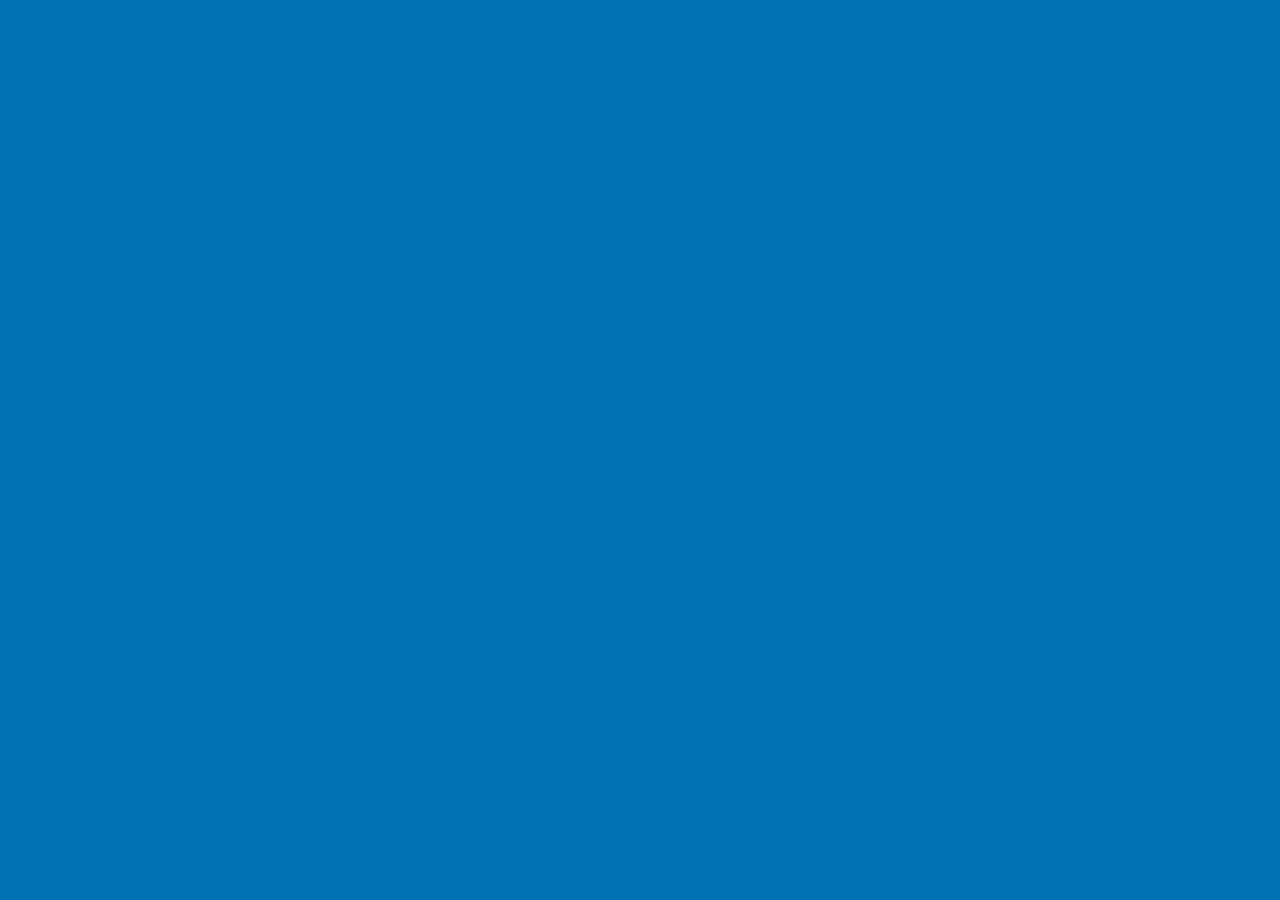
==== index.html @ d88641fb "first commit for my portfolio" ====
<!DOCTYPE html>
<html lang="en">

<head>
    <meta charset="UTF-8">
    <meta name="viewport" content="width=device-width, initial-scale=1.0">
    <meta http-equiv="X-UA-Compatible" content="ie=edge">
    <title>Kerry Bodle's Portfolio</title>
    <link rel="stylesheet" href="./css/main.css" type="text/css">
</head>

<body>

</body>

</html>
---- css/main.css ----
@import 'variables.css';
@import 'about.css';
@import 'body.css';
@import 'contact.css';
@import 'footer.css';
@import 'header.css';
@import 'navbar.css';
@import 'projects.css'
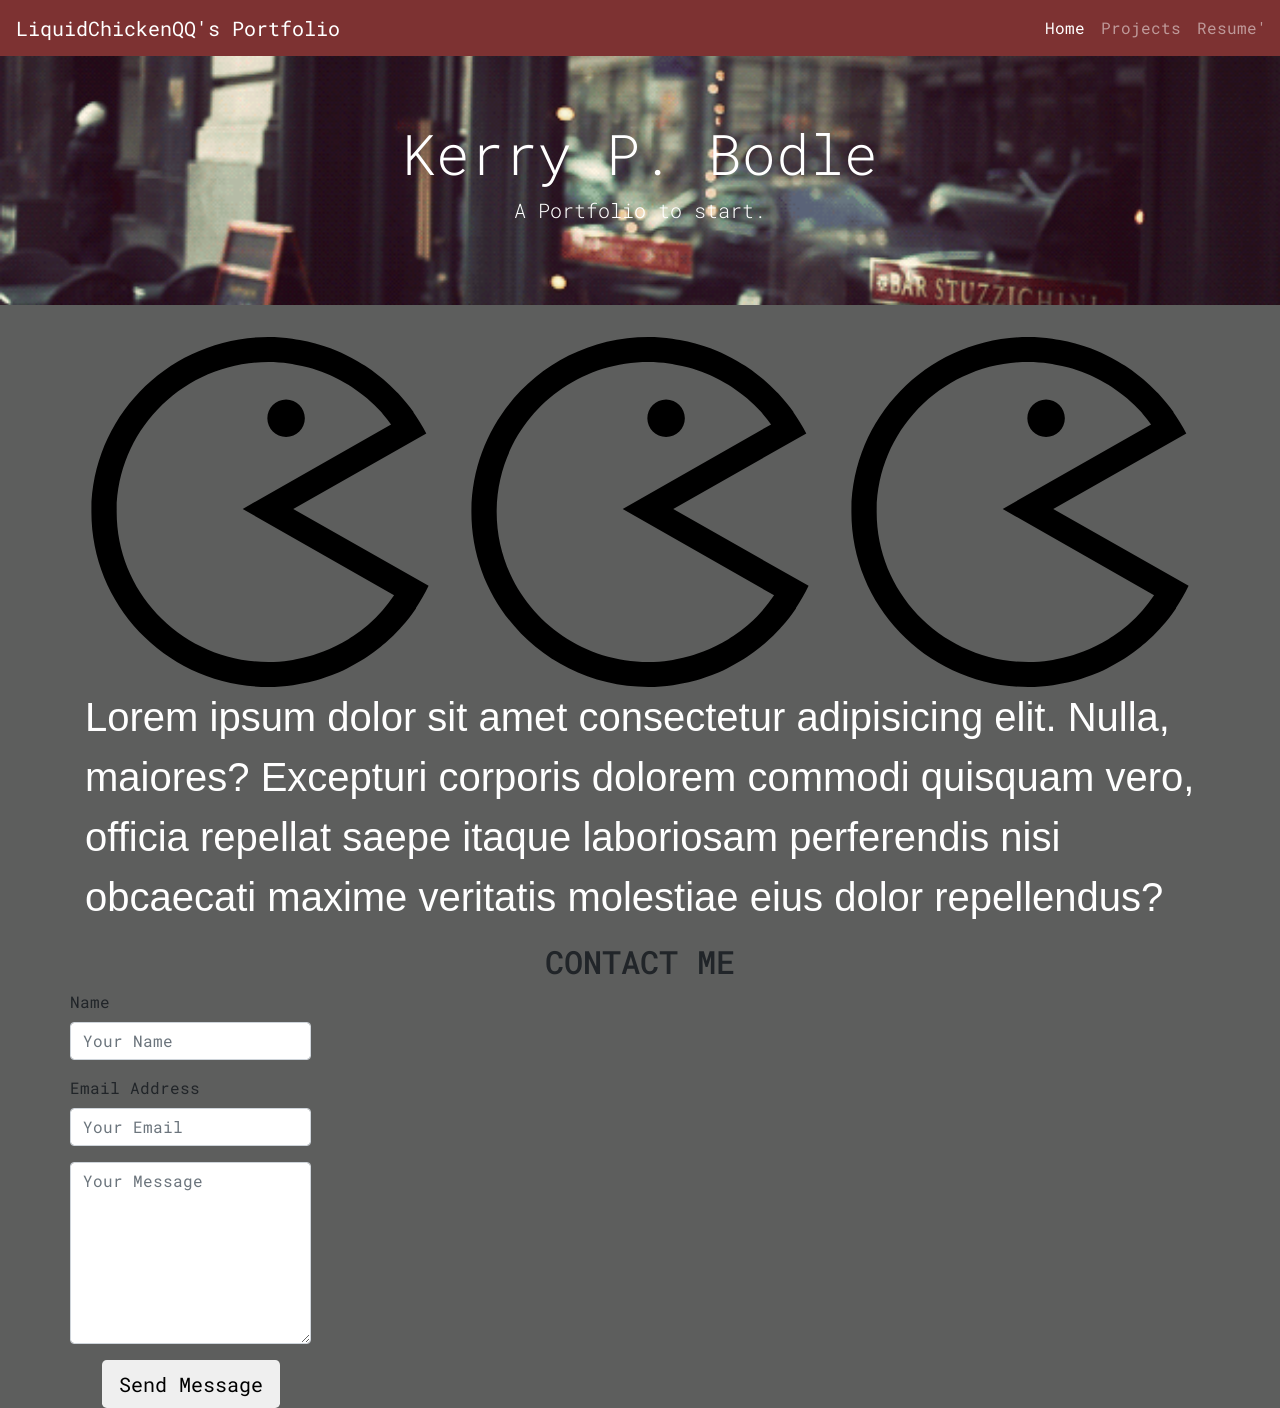
==== commit 88fe499e: "portfolio" ====
--- a/index.html
+++ b/index.html
@@ -6,10 +6,109 @@
     <meta name="viewport" content="width=device-width, initial-scale=1.0">
     <meta http-equiv="X-UA-Compatible" content="ie=edge">
     <title>Kerry Bodle's Portfolio</title>
+    <link rel="stylesheet" href="https://stackpath.bootstrapcdn.com/bootstrap/4.1.3/css/bootstrap.min.css" integrity="sha384-MCw98/SFnGE8fJT3GXwEOngsV7Zt27NXFoaoApmYm81iuXoPkFOJwJ8ERdknLPMO" crossorigin="anonymous">
+    <link href="https://fonts.googleapis.com/css?family=Roboto+Mono" rel="stylesheet">
     <link rel="stylesheet" href="./css/main.css" type="text/css">
+
 </head>
 
 <body>
+    <!-- navBar-->
+    <nav class="navbar navbar-expand-lg navbar-dark bg-dark" id="navStyle">
+        <a class="navbar-brand" href="#">LiquidChickenQQ's Portfolio</a>
+        <button class="navbar-toggler" type="button" data-toggle="collapse" data-target="#navbarNav" aria-controls="navbarNav" aria-expanded="false" aria-label="Toggle navigation">
+                  <span class="navbar-toggler-icon"></span>
+                </button>
+        <div class="collapse navbar-collapse" id="navbar">
+            <ul class="navbar-nav" id="listStyle">
+                <li class="nav-item active">
+                    <a class="nav-link" href="#">Home <span class="sr-only">(current)</span></a>
+                </li>
+                <li class="nav-item">
+                    <a class="nav-link" href="#">Projects</a>
+                </li>
+                <li class="nav-item">
+                    <a class="nav-link" href="#">Resume'</a>
+                </li>
+            </ul>
+        </div>
+    </nav>
+    <!-- jumbotron -->
+    <div class="jumbotron jumbotron-fluid" id="jumboStyle">
+        <div class="container">
+            <h1 class="display-4">Kerry P. Bodle</h1>
+            <p class="lead">A Portfolio to start. </p>
+        </div>
+    </div>
+
+    <!-- project -->
+    <div>
+        <div class="container">
+            <div class="row">
+
+                <div class="col-4">
+                    <a href="https://codepen.io/liquidchickenqq/pen/xaNjLV"><img src="./assets/pacman1.svg" id="projectPic"> </a>
+                </div>
+                <div class="col-4">
+                    <a href="https://liquidchickenqq.github.io/TutorialPage/"><img src="./assets/pacman1.svg" id="projectPic"> </a>
+                </div>
+                <div class="col-4">
+                    <a href="https://github.com/LiquidChickenQQ"><img src="./assets/pacman1.svg" id="projectPic"> </a>
+                </div>
+            </div>
+        </div>
+    </div>
+    </div>
+    <!-- about me -->
+    <div class="container">
+        <div class="row">
+            <div class="col-12">
+                <p id="aboutMe">Lorem ipsum dolor sit amet consectetur adipisicing elit. Nulla, maiores? Excepturi corporis dolorem commodi quisquam vero, officia repellat saepe itaque laboriosam perferendis nisi obcaecati maxime veritatis molestiae eius dolor repellendus?</p>
+            </div>
+        </div>
+    </div>
+
+    <section id="about"></section>
+    <section id="portfolio"></section>
+    <section id="contact">
+        <div class="container" id="contactMe">
+            <h2 class="text-center text-uppercase">Contact Me</h2>
+            <div class="row">
+                <form action="https://formspree.io/LiquidChickenQQ@gmail.com" method="POST">
+                    <div class="control-group">
+                        <div class="form-group">
+                            <label>Name</label>
+                            <input type="text" class="form-control" placeholder="Your Name" id="name" required data-validation-required-message="Please enter your name" name="name">
+                            <p class="help-block text-danger"></p>
+                        </div>
+                    </div>
+                    <div class="control-group">
+                        <div class="form-group">
+                            <label>Email Address</label>
+                            <input type="email" class="form-control" placeholder="Your Email" id="email" required data-validation-required-message="Please enter your email" name="_replyto">
+                            <p class="help-block text-danger"></p>
+                        </div>
+                    </div>
+                    <div class="control-group">
+                        <div class="form-group">
+                            <textarea class="form-control" rows="7" placeholder="Your Message" id="message" required data-validation-required-message="Please leave a message" name="message"></textarea>
+                            <p class="help-block text-danger"></p>
+                        </div>
+                    </div>
+                    <div class="text-center">
+                        <div id="success"></div>
+                        <button type="submit" class="btn btn-lg btn-black">
+             <i class="fa fa-paper-plane-o" aria-hidden="true"></i>
+             Send Message
+           </button>
+                    </div>
+                </form>
+            </div>
+        </div>
+    </section>
+    <script src="https://code.jquery.com/jquery-3.3.1.slim.min.js" integrity="sha384-q8i/X+965DzO0rT7abK41JStQIAqVgRVzpbzo5smXKp4YfRvH+8abtTE1Pi6jizo" crossorigin="anonymous"></script>
+    <script src="https://cdnjs.cloudflare.com/ajax/libs/popper.js/1.14.3/umd/popper.min.js" integrity="sha384-ZMP7rVo3mIykV+2+9J3UJ46jBk0WLaUAdn689aCwoqbBJiSnjAK/l8WvCWPIPm49" crossorigin="anonymous"></script>
+    <script src="https://stackpath.bootstrapcdn.com/bootstrap/4.1.3/js/bootstrap.min.js" integrity="sha384-ChfqqxuZUCnJSK3+MXmPNIyE6ZbWh2IMqE241rYiqJxyMiZ6OW/JmZQ5stwEULTy" crossorigin="anonymous"></script>
 
 </body>
 
--- a/css/main.css
+++ b/css/main.css
@@ -5,4 +5,4 @@
 @import 'footer.css';
 @import 'header.css';
 @import 'navbar.css';
-@import 'projects.css'+@import 'projects.css';
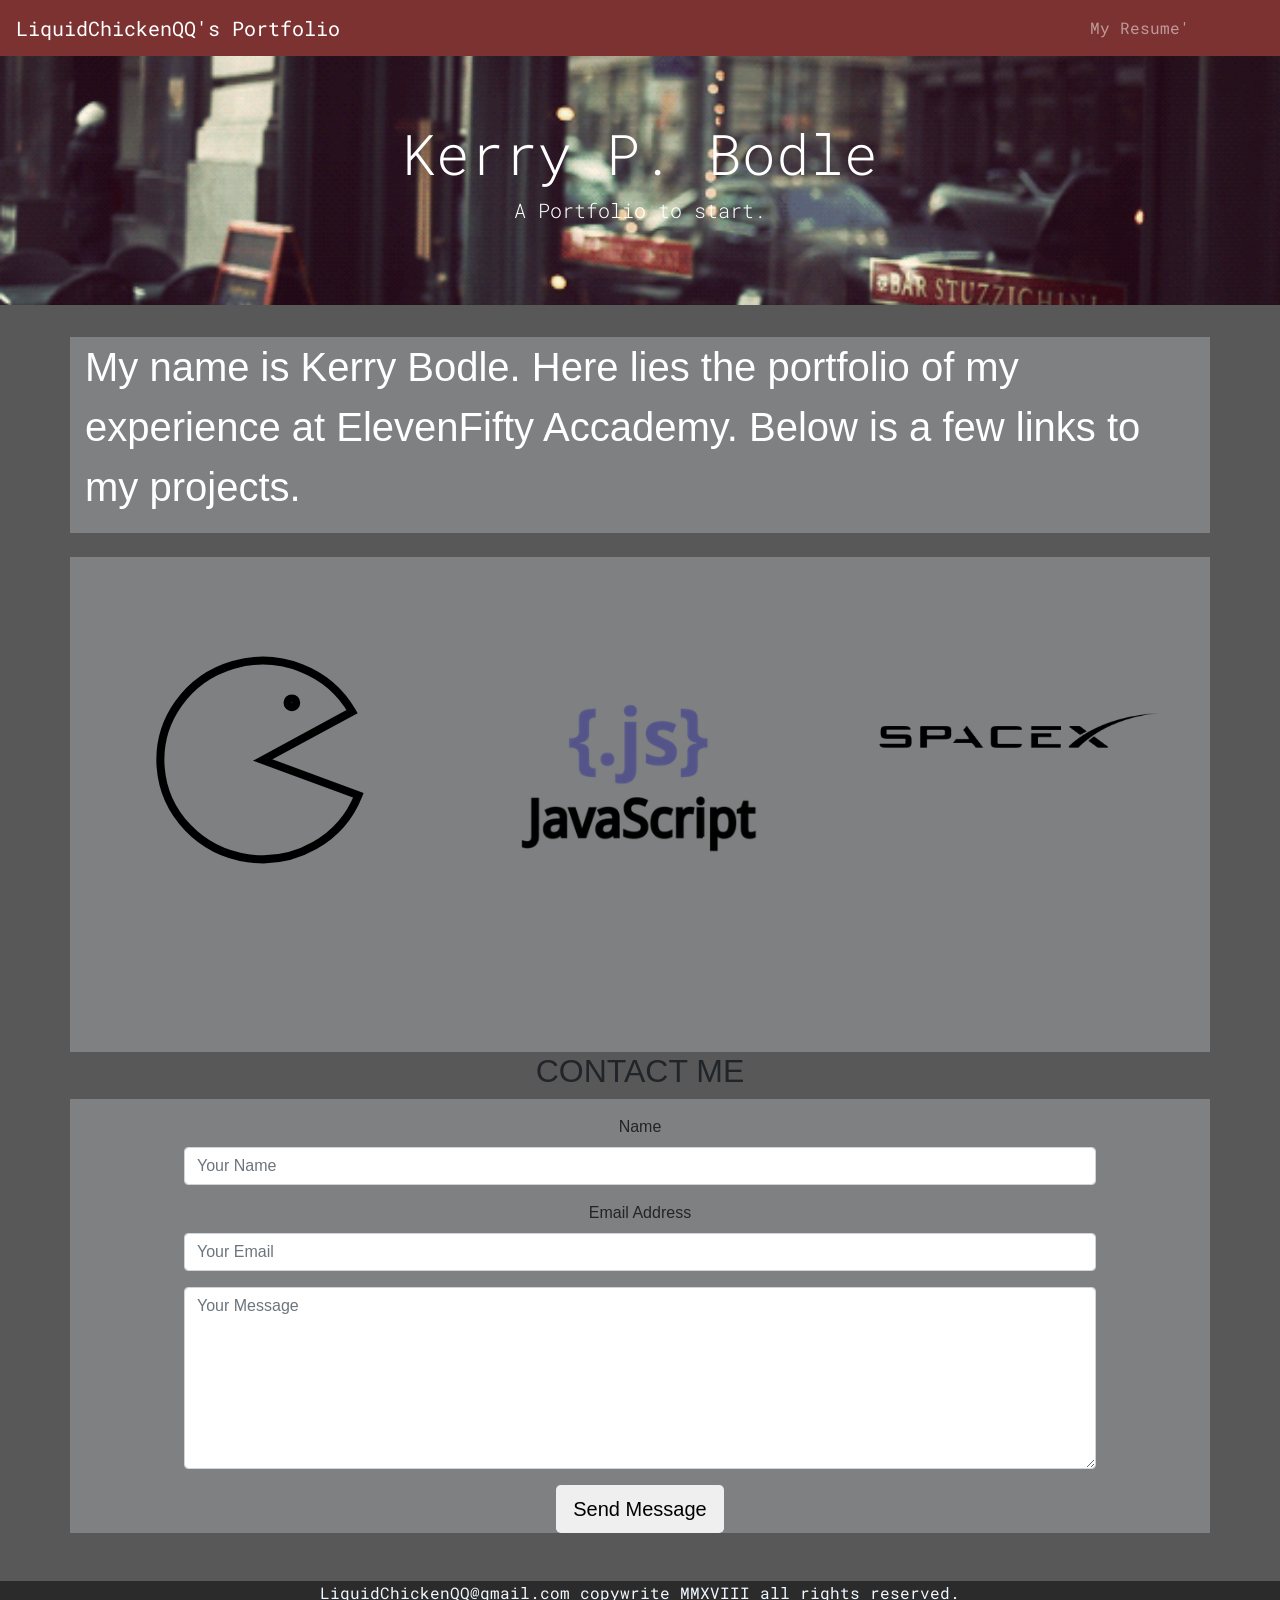
==== commit 3f684e5b: "second commit" ====
--- a/index.html
+++ b/index.html
@@ -21,14 +21,9 @@
                 </button>
         <div class="collapse navbar-collapse" id="navbar">
             <ul class="navbar-nav" id="listStyle">
-                <li class="nav-item active">
-                    <a class="nav-link" href="#">Home <span class="sr-only">(current)</span></a>
-                </li>
+
                 <li class="nav-item">
-                    <a class="nav-link" href="#">Projects</a>
-                </li>
-                <li class="nav-item">
-                    <a class="nav-link" href="#">Resume'</a>
+                    <a class="nav-link" href="./assets/Kerry Bodle Resume_design.pdf">My Resume'</a>
                 </li>
             </ul>
         </div>
@@ -40,6 +35,15 @@
             <p class="lead">A Portfolio to start. </p>
         </div>
     </div>
+    <!-- about me -->
+    <div class="container">
+        <div class="row">
+            <div class="col-12">
+                <p id="aboutMe">My name is Kerry Bodle. Here lies the portfolio of my experience at ElevenFifty Accademy. Below is a few links to my projects.</p>
+            </div>
+        </div>
+    </div>
+    <br>
 
     <!-- project -->
     <div>
@@ -47,64 +51,68 @@
             <div class="row">
 
                 <div class="col-4">
-                    <a href="https://codepen.io/liquidchickenqq/pen/xaNjLV"><img src="./assets/pacman1.svg" id="projectPic"> </a>
+                    <a href="https://codepen.io/liquidchickenqq/pen/xaNjLV"><img src="./assets/pacman2.svg" id="projectPic"> </a>
                 </div>
                 <div class="col-4">
-                    <a href="https://liquidchickenqq.github.io/TutorialPage/"><img src="./assets/pacman1.svg" id="projectPic"> </a>
+                    <a href="https://liquidchickenqq.github.io/TutorialPage/"><img src="./assets/javascript-svg-6.svg" id="projectPic"> </a>
                 </div>
                 <div class="col-4">
-                    <a href="https://github.com/LiquidChickenQQ"><img src="./assets/pacman1.svg" id="projectPic"> </a>
+                    <a href="https://gold-badge-api-project.firebaseapp.com/"><img src="./assets/pacman3.png" id="projectPic"> </a>
                 </div>
             </div>
         </div>
     </div>
     </div>
-    <!-- about me -->
-    <div class="container">
-        <div class="row">
-            <div class="col-12">
-                <p id="aboutMe">Lorem ipsum dolor sit amet consectetur adipisicing elit. Nulla, maiores? Excepturi corporis dolorem commodi quisquam vero, officia repellat saepe itaque laboriosam perferendis nisi obcaecati maxime veritatis molestiae eius dolor repellendus?</p>
-            </div>
-        </div>
-    </div>
+
 
     <section id="about"></section>
     <section id="portfolio"></section>
     <section id="contact">
-        <div class="container" id="contactMe">
-            <h2 class="text-center text-uppercase">Contact Me</h2>
-            <div class="row">
-                <form action="https://formspree.io/LiquidChickenQQ@gmail.com" method="POST">
-                    <div class="control-group">
-                        <div class="form-group">
-                            <label>Name</label>
-                            <input type="text" class="form-control" placeholder="Your Name" id="name" required data-validation-required-message="Please enter your name" name="name">
-                            <p class="help-block text-danger"></p>
+
+        <div class="contactMeGroup">
+            <div class="container" id="contactMe">
+                <h2 class="text-center text-uppercase">Contact Me</h2>
+                <div class="row">
+                    <form action="https://formspree.io/LiquidChickenQQ@gmail.com" method="POST">
+                        <div class="control-group">
+                            <div class="form-group">
+                                <span>
+                                <p class="span-contact"></p>
+                                </span>
+                                <label>Name</label>
+                                <input type="text" class="form-control" placeholder="Your Name" id="name" required data-validation-required-message="Please enter your name" name="name">
+                                <p class="help-block text-danger"></p>
+                            </div>
                         </div>
-                    </div>
-                    <div class="control-group">
-                        <div class="form-group">
-                            <label>Email Address</label>
-                            <input type="email" class="form-control" placeholder="Your Email" id="email" required data-validation-required-message="Please enter your email" name="_replyto">
-                            <p class="help-block text-danger"></p>
+                        <div class="control-group">
+                            <div class="form-group">
+                                <label>Email Address</label>
+                                <input type="email" class="form-control" placeholder="Your Email" id="email" required data-validation-required-message="Please enter your email" name="_replyto">
+                                <p class="help-block text-danger"></p>
+                            </div>
                         </div>
-                    </div>
-                    <div class="control-group">
-                        <div class="form-group">
-                            <textarea class="form-control" rows="7" placeholder="Your Message" id="message" required data-validation-required-message="Please leave a message" name="message"></textarea>
-                            <p class="help-block text-danger"></p>
+                        <div class="control-group">
+                            <div class="form-group">
+                                <textarea class="form-control" rows="7" placeholder="Your Message" id="message" required data-validation-required-message="Please leave a message" name="message"></textarea>
+                                <p class="help-block text-danger"></p>
+                            </div>
                         </div>
-                    </div>
-                    <div class="text-center">
-                        <div id="success"></div>
-                        <button type="submit" class="btn btn-lg btn-black">
+                        <div class="text-center">
+                            <div id="success"></div>
+                            <button type="submit" class="btn btn-lg btn-black">
              <i class="fa fa-paper-plane-o" aria-hidden="true"></i>
              Send Message
            </button>
-                    </div>
-                </form>
+                        </div>
+                    </form>
+                </div>
             </div>
         </div>
+        <br>
+        <br>
+        <footer>
+            <p>LiquidChickenQQ@gmail.com copywrite MMXVIII all rights reserved.</p>
+        </footer>
     </section>
     <script src="https://code.jquery.com/jquery-3.3.1.slim.min.js" integrity="sha384-q8i/X+965DzO0rT7abK41JStQIAqVgRVzpbzo5smXKp4YfRvH+8abtTE1Pi6jizo" crossorigin="anonymous"></script>
     <script src="https://cdnjs.cloudflare.com/ajax/libs/popper.js/1.14.3/umd/popper.min.js" integrity="sha384-ZMP7rVo3mIykV+2+9J3UJ46jBk0WLaUAdn689aCwoqbBJiSnjAK/l8WvCWPIPm49" crossorigin="anonymous"></script>
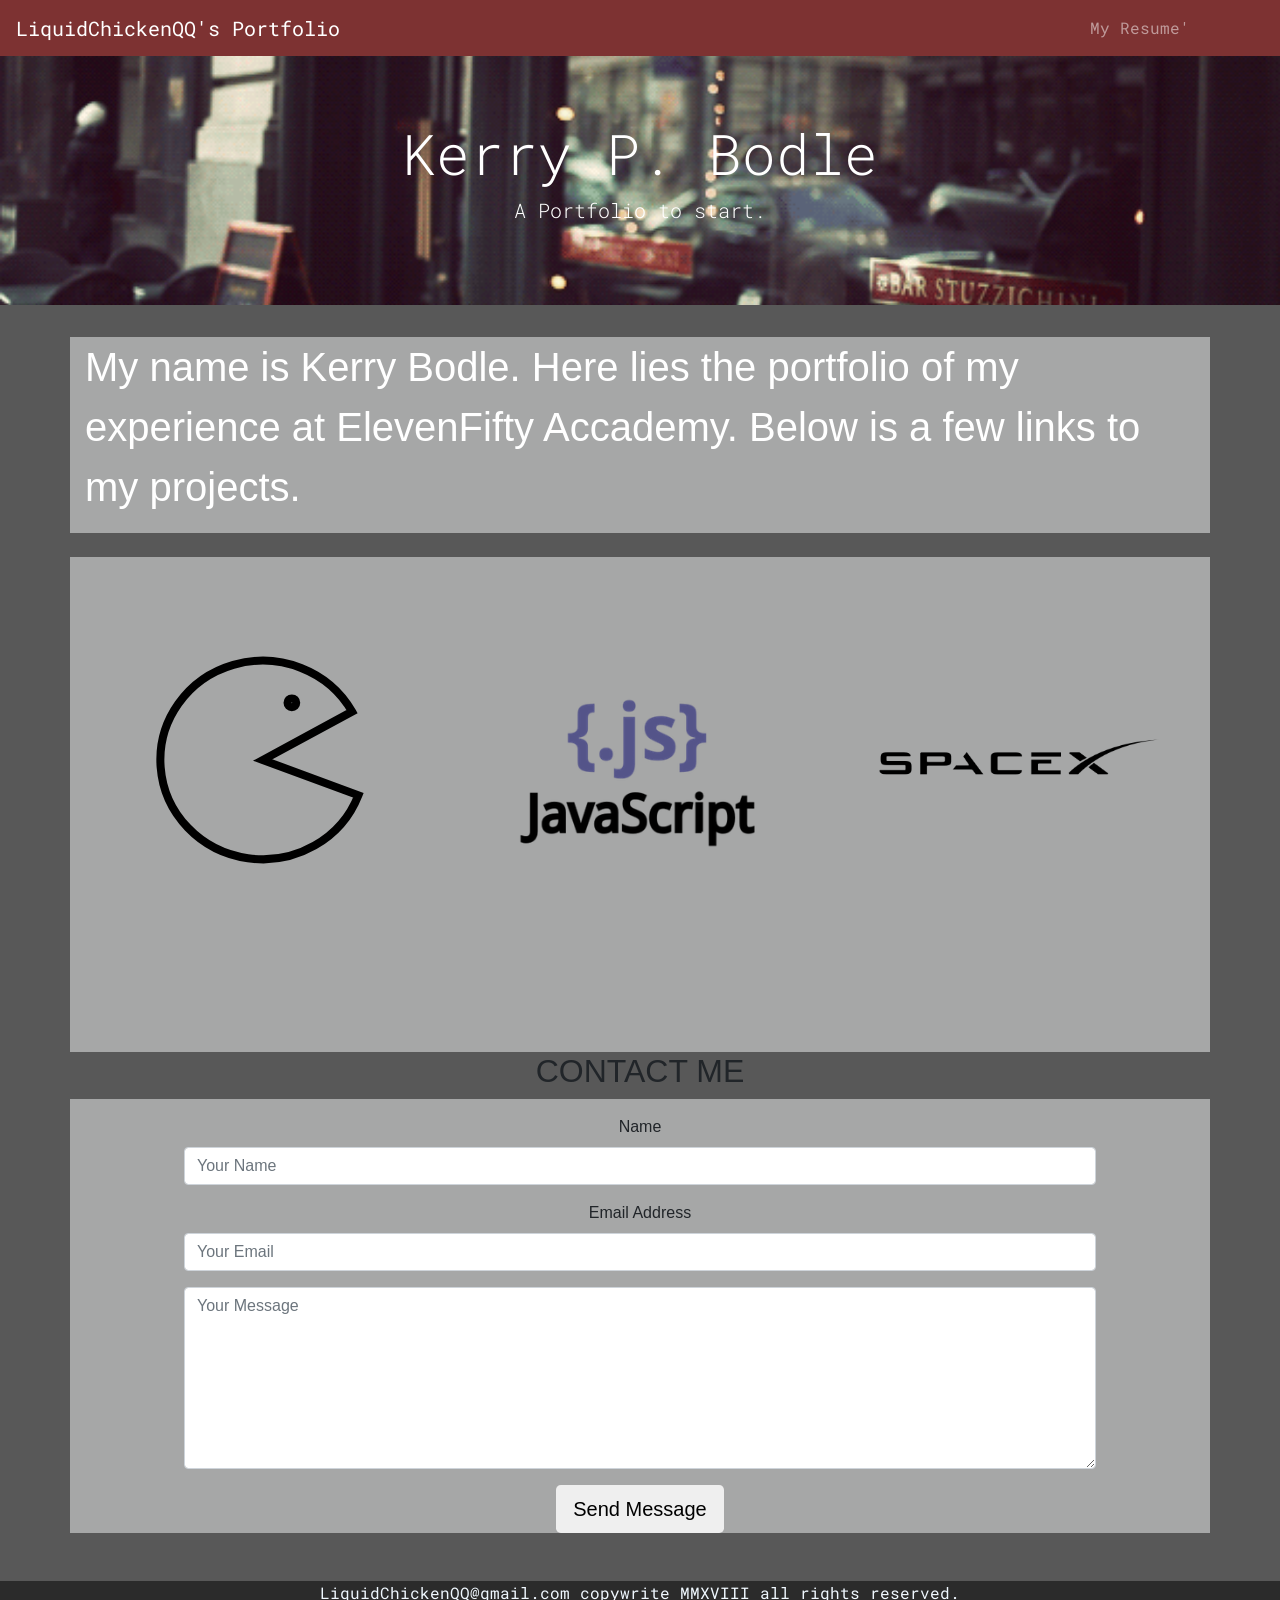
==== commit 0dd8f49e: "third commit" ====
--- a/index.html
+++ b/index.html
@@ -57,7 +57,7 @@
                     <a href="https://liquidchickenqq.github.io/TutorialPage/"><img src="./assets/javascript-svg-6.svg" id="projectPic"> </a>
                 </div>
                 <div class="col-4">
-                    <a href="https://gold-badge-api-project.firebaseapp.com/"><img src="./assets/pacman3.png" id="projectPic"> </a>
+                    <a href="https://gold-badge-api-project.firebaseapp.com/"><img src="./assets/pacman3.svg" id="projectPic"> </a>
                 </div>
             </div>
         </div>
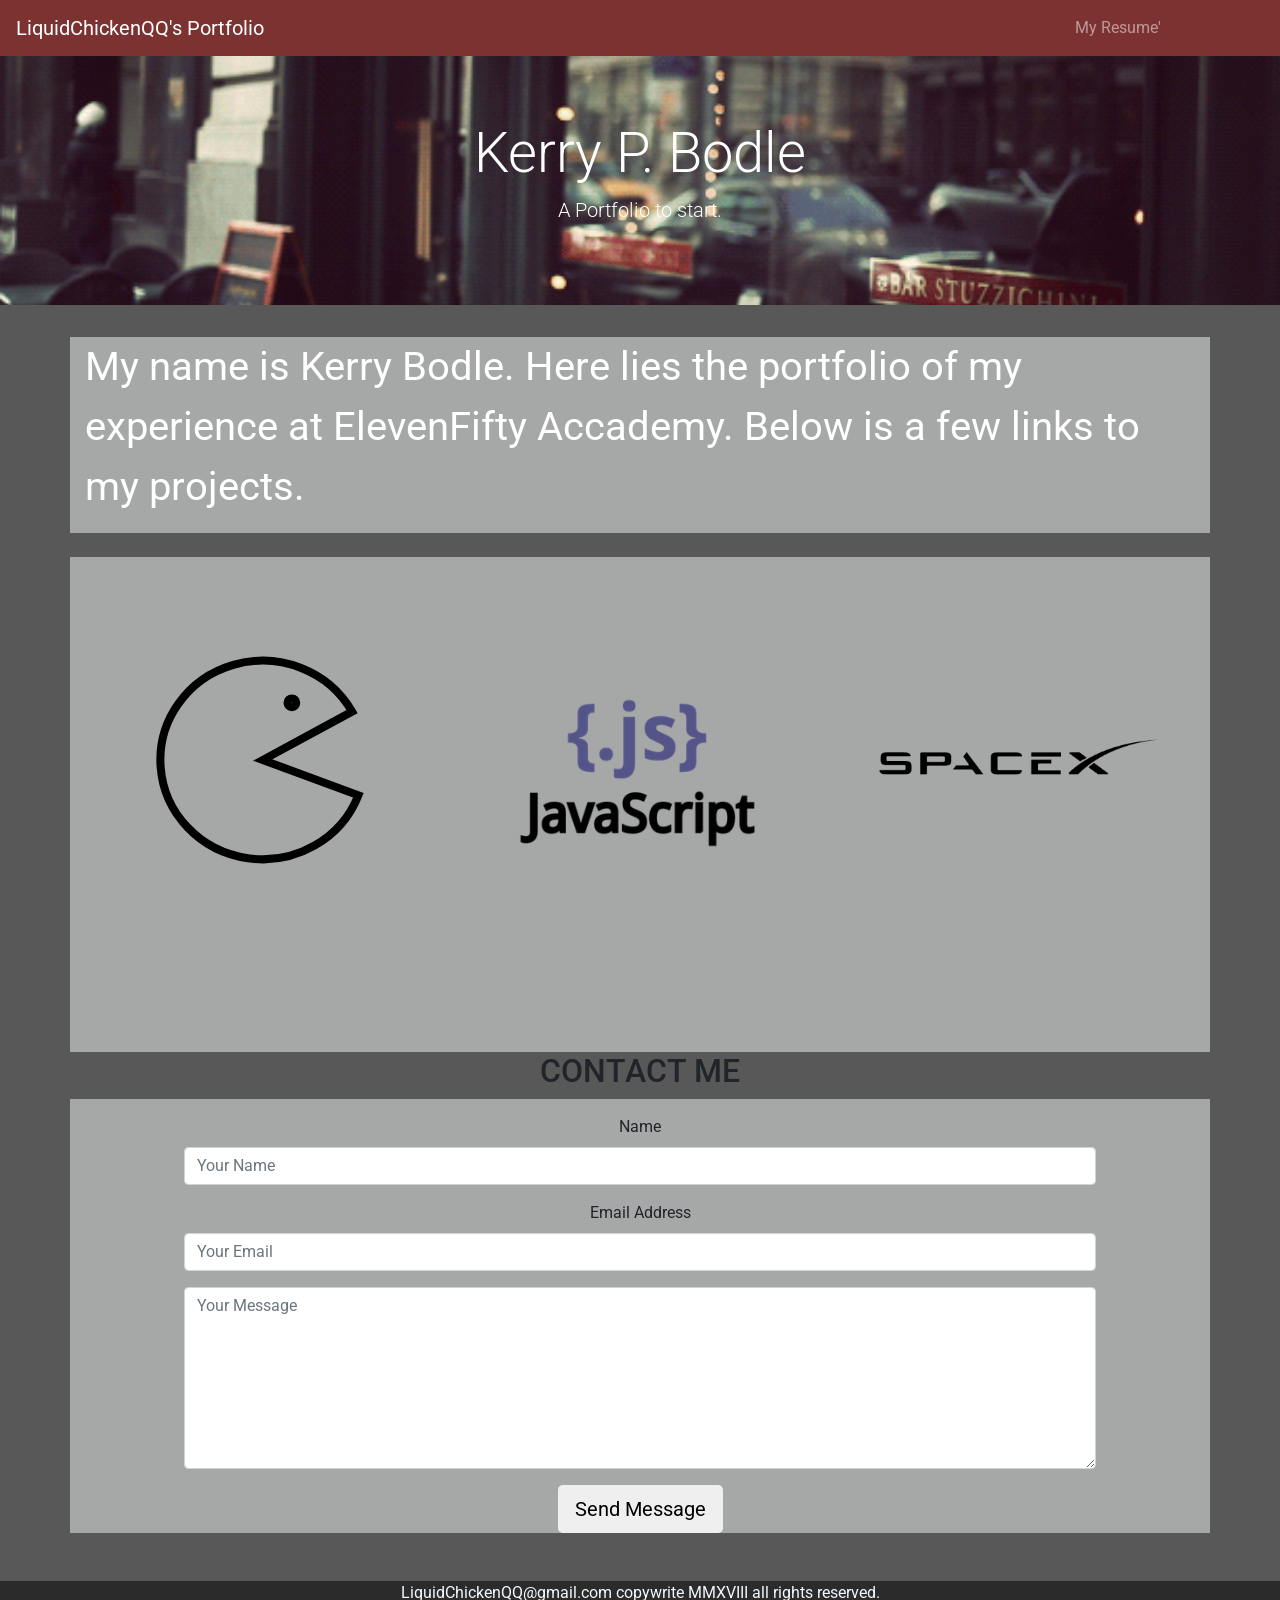
==== commit c6886fbe: "Add files via upload" ====
--- a/index.html
+++ b/index.html
@@ -7,7 +7,7 @@
     <meta http-equiv="X-UA-Compatible" content="ie=edge">
     <title>Kerry Bodle's Portfolio</title>
     <link rel="stylesheet" href="https://stackpath.bootstrapcdn.com/bootstrap/4.1.3/css/bootstrap.min.css" integrity="sha384-MCw98/SFnGE8fJT3GXwEOngsV7Zt27NXFoaoApmYm81iuXoPkFOJwJ8ERdknLPMO" crossorigin="anonymous">
-    <link href="https://fonts.googleapis.com/css?family=Roboto+Mono" rel="stylesheet">
+    <link href="https://fonts.googleapis.com/css?family=Open+Sans:300|Roboto:300" rel="stylesheet">
     <link rel="stylesheet" href="./css/main.css" type="text/css">
 
 </head>
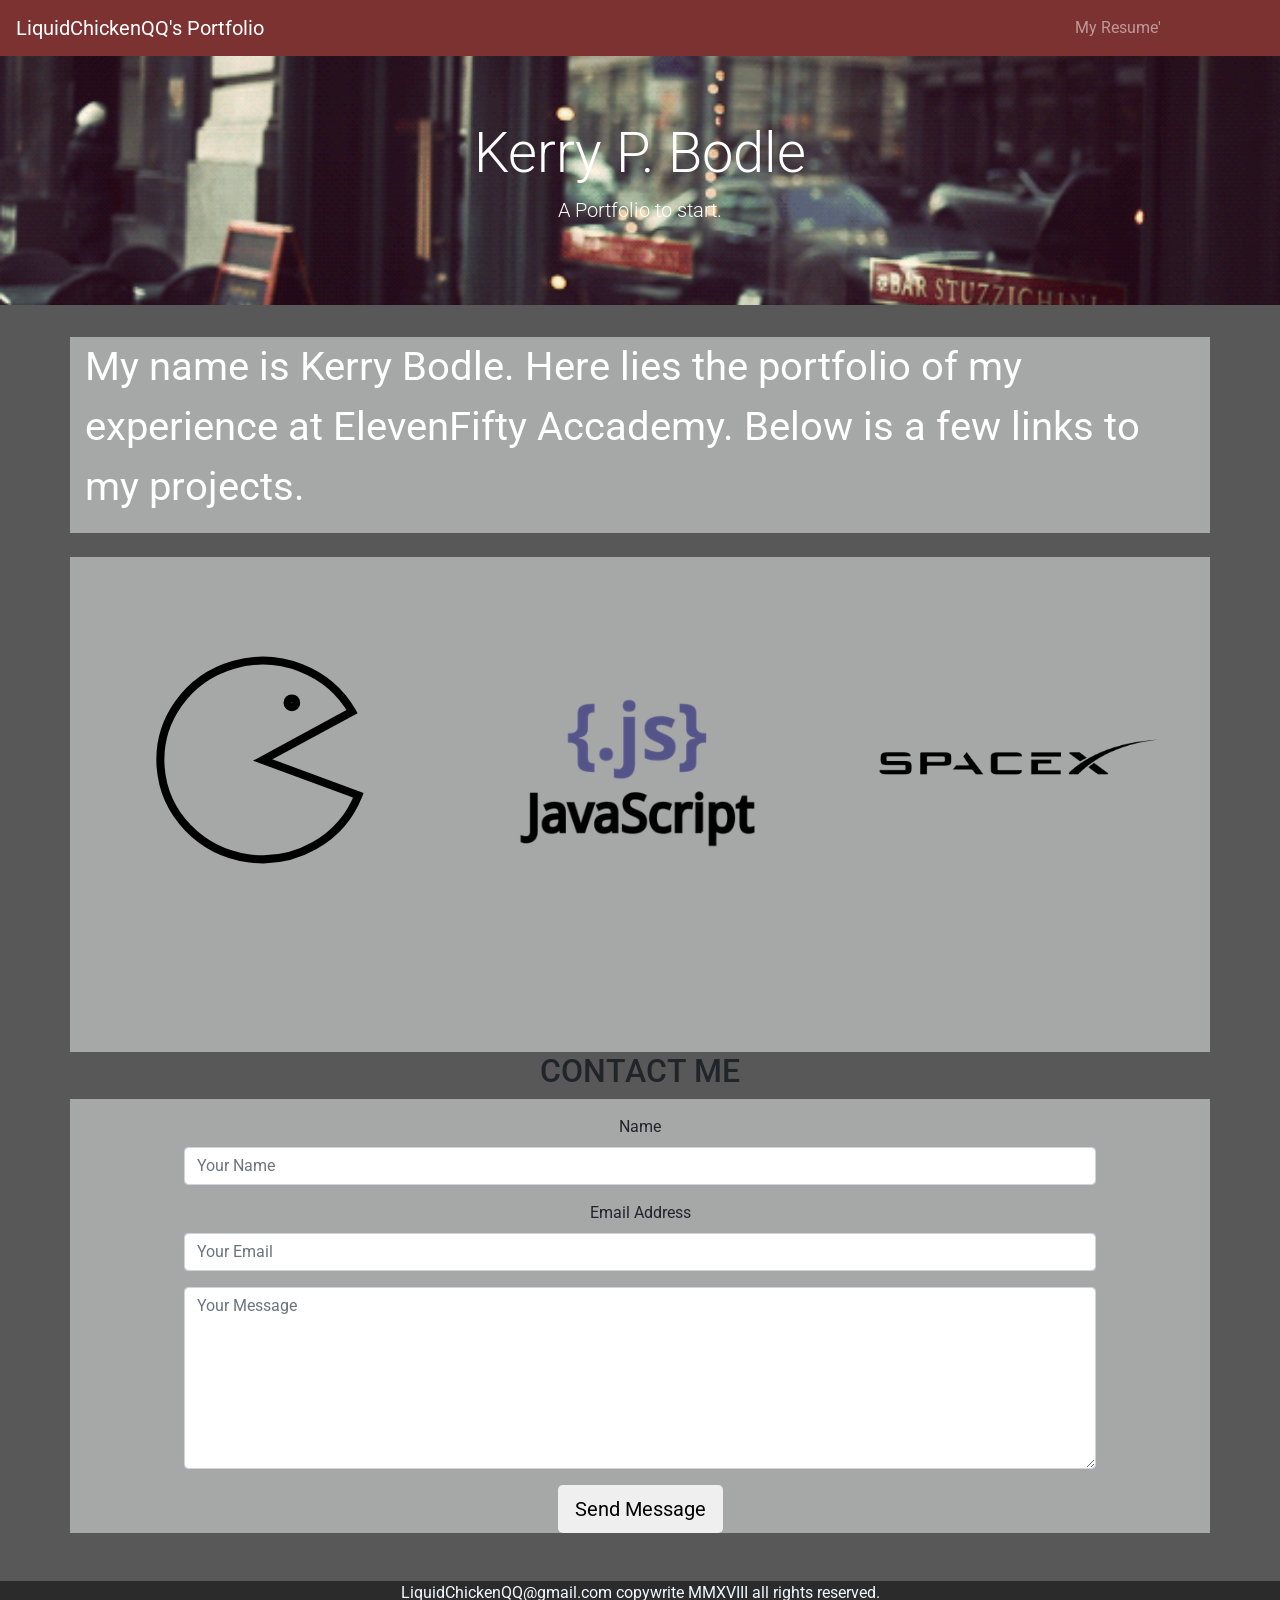
==== commit 4fa9786a: "Add files via upload" ====
--- a/index.html
+++ b/index.html
@@ -9,6 +9,7 @@
     <link rel="stylesheet" href="https://stackpath.bootstrapcdn.com/bootstrap/4.1.3/css/bootstrap.min.css" integrity="sha384-MCw98/SFnGE8fJT3GXwEOngsV7Zt27NXFoaoApmYm81iuXoPkFOJwJ8ERdknLPMO" crossorigin="anonymous">
     <link href="https://fonts.googleapis.com/css?family=Open+Sans:300|Roboto:300" rel="stylesheet">
     <link rel="stylesheet" href="./css/main.css" type="text/css">
+    <link rel="icon" type="image/png" sizes="16x16" href="./assets/favicon-32x32.png">
 
 </head>
 
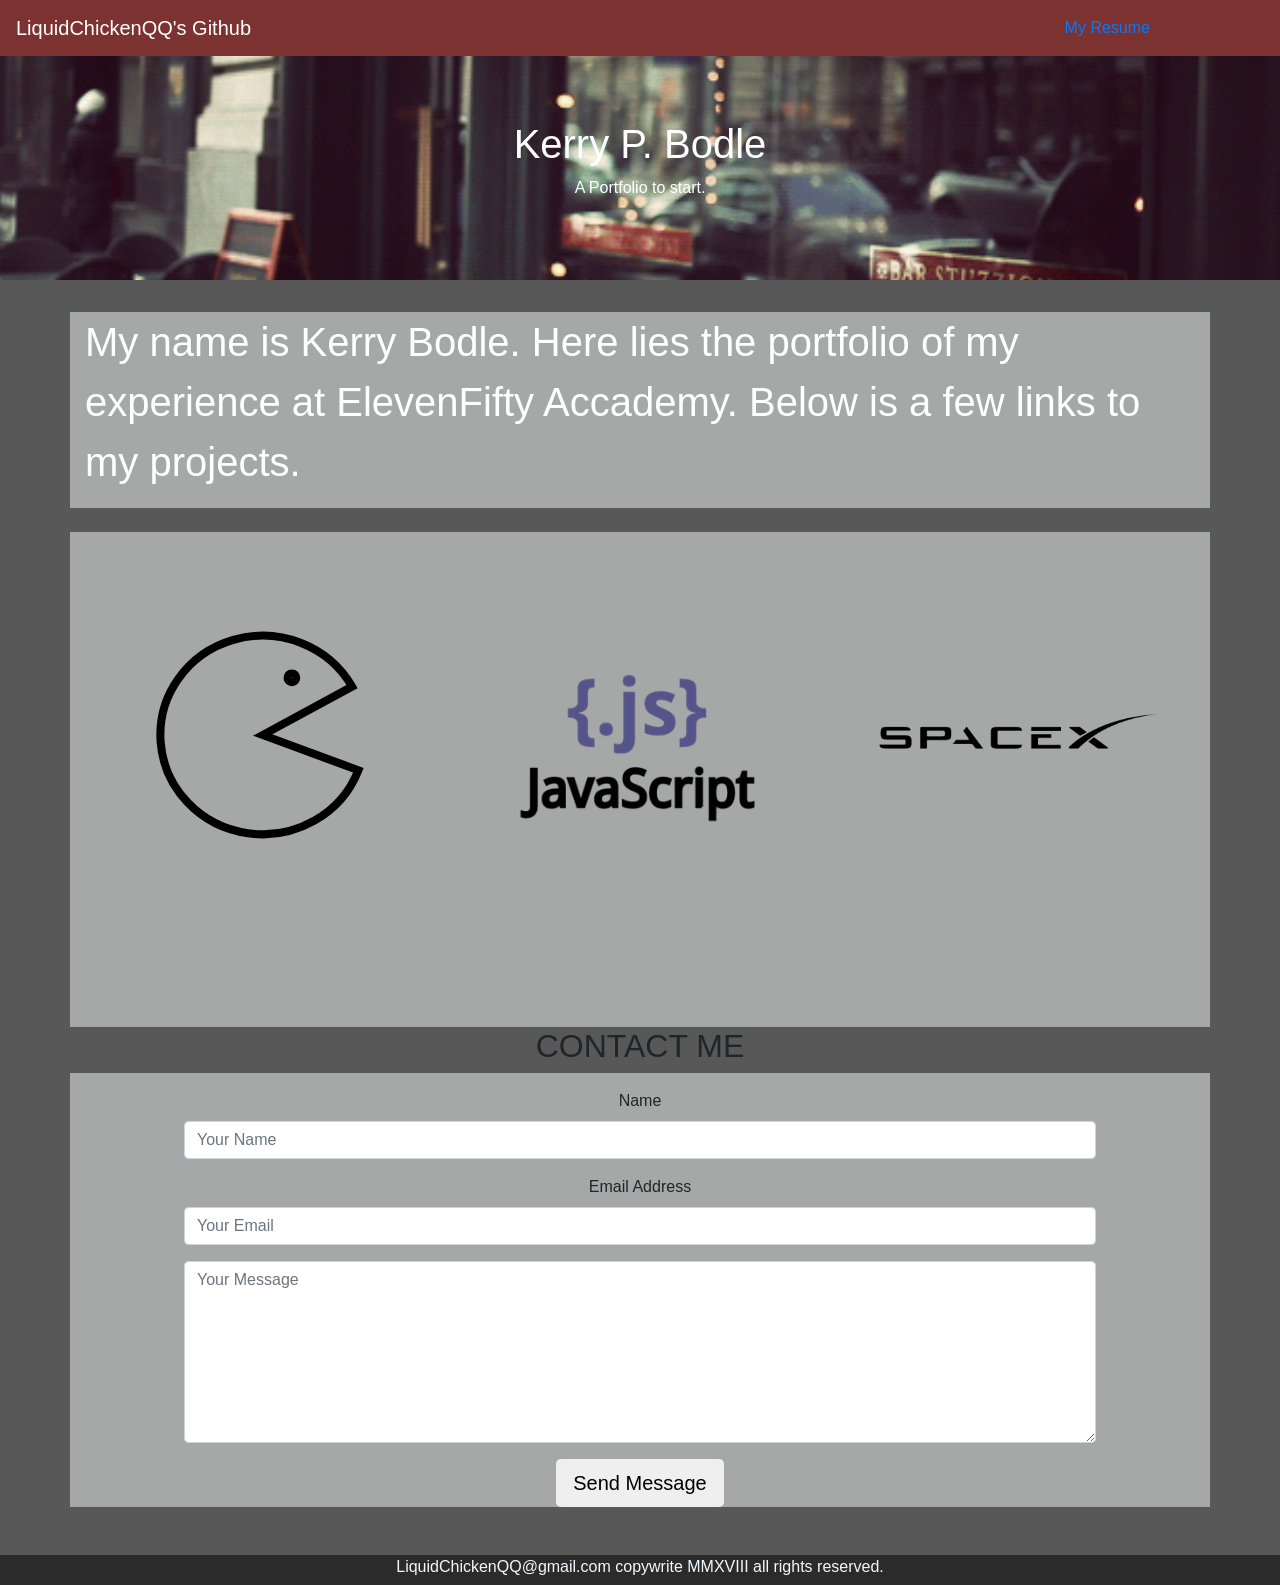
==== commit 09229024: "Add files via upload" ====
--- a/index.html
+++ b/index.html
@@ -7,16 +7,16 @@
     <meta http-equiv="X-UA-Compatible" content="ie=edge">
     <title>Kerry Bodle's Portfolio</title>
     <link rel="stylesheet" href="https://stackpath.bootstrapcdn.com/bootstrap/4.1.3/css/bootstrap.min.css" integrity="sha384-MCw98/SFnGE8fJT3GXwEOngsV7Zt27NXFoaoApmYm81iuXoPkFOJwJ8ERdknLPMO" crossorigin="anonymous">
-    <link href="https://fonts.googleapis.com/css?family=Open+Sans:300|Roboto:300" rel="stylesheet">
+    <link href="https://fonts.googleapis.com/css?family=Open+Sans:300" rel="stylesheet">
     <link rel="stylesheet" href="./css/main.css" type="text/css">
     <link rel="icon" type="image/png" sizes="16x16" href="./assets/favicon-32x32.png">
 
 </head>
 
-<body>
+<body class="body-1">
     <!-- navBar-->
     <nav class="navbar navbar-expand-lg navbar-dark bg-dark" id="navStyle">
-        <a class="navbar-brand" href="#">LiquidChickenQQ's Portfolio</a>
+        <a class="navbar-brand" href="https://github.com/LiquidChickenQQ">LiquidChickenQQ's Github</a>
         <button class="navbar-toggler" type="button" data-toggle="collapse" data-target="#navbarNav" aria-controls="navbarNav" aria-expanded="false" aria-label="Toggle navigation">
                   <span class="navbar-toggler-icon"></span>
                 </button>
@@ -24,7 +24,7 @@
             <ul class="navbar-nav" id="listStyle">
 
                 <li class="nav-item">
-                    <a class="nav-link" href="./assets/Kerry Bodle Resume_design.pdf">My Resume'</a>
+                    <a class="nav-link-1" href="./assets/Kerry Bodle Resume_design.pdf">My Resume</a>
                 </li>
             </ul>
         </div>
@@ -32,8 +32,8 @@
     <!-- jumbotron -->
     <div class="jumbotron jumbotron-fluid" id="jumboStyle">
         <div class="container">
-            <h1 class="display-4">Kerry P. Bodle</h1>
-            <p class="lead">A Portfolio to start. </p>
+            <h1 class="display-jumbotron">Kerry P. Bodle</h1>
+            <p class="lead-jumbotron">A Portfolio to start. </p>
         </div>
     </div>
     <!-- about me -->
@@ -49,8 +49,8 @@
     <!-- project -->
     <div>
         <div class="container">
+
             <div class="row">
-
                 <div class="col-4">
                     <a href="https://codepen.io/liquidchickenqq/pen/xaNjLV"><img src="./assets/pacman2.svg" id="projectPic"> </a>
                 </div>
@@ -121,4 +121,12 @@
 
 </body>
 
-</html>+</html>
+
+
+
+<!-- @media(min-width:530px) {
+.container{
+    display:flex;
+}
+} -->
